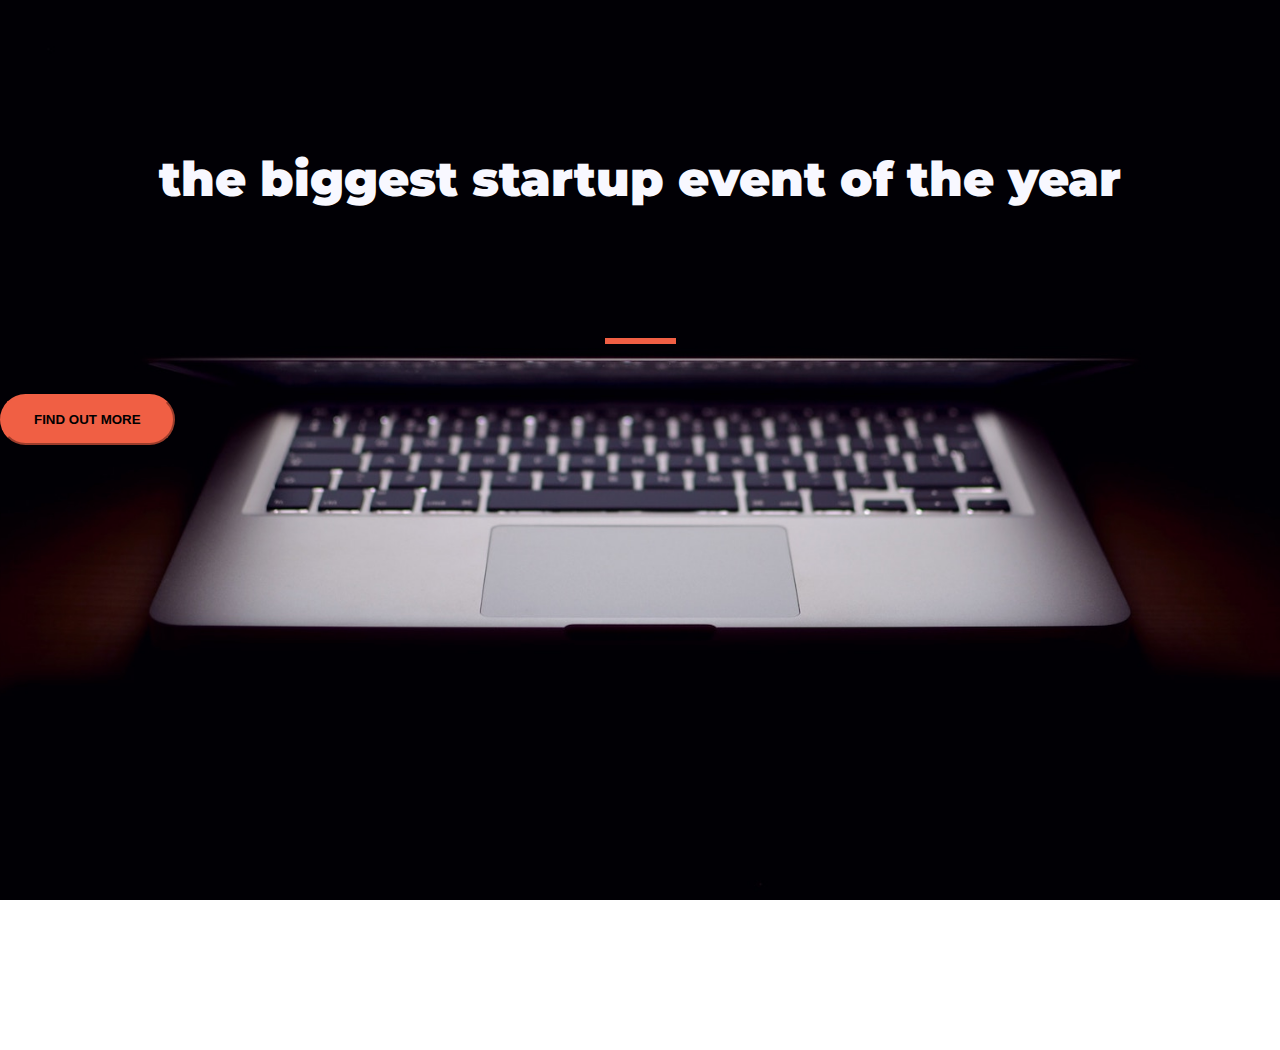
==== startup_files/index.html @ a2d6b684 "uploading website" ====
<!DOCTYPE html>
<html>
  <head>
    <title>Startup</title>
    <!-- Required meta tags -->
    <meta charset="utf-8">
    <meta name="viewport" content="width=device-width, initial-scale=1, shrink-to-fit=no">
    <!-- Google Fonts -->
    <link href="https://fonts.googleapis.com/css?family=Montserrat" rel="stylesheet">

    <!-- Note that the below Bootstrap file is a specific version. If you grab the most
    current from Bootstrap website, you will see the button grow transition being a lot faster
    than in my video.  Use whichever style sheet you like best! -->
    <!-- Bootstrap CSS from a CDN. This way you don't have to include the bootstrap file yourself -->
<!-- CSS only -->
    <link href="https://cdn.jsdelivr.net/npm/bootstrap@5.2.1/dist/css/bootstrap.min.css" rel="stylesheet" integrity="sha384-iYQeCzEYFbKjA/T2uDLTpkwGzCiq6soy8tYaI1GyVh/UjpbCx/TYkiZhlZB6+fzT" crossorigin="anonymous">    <!-- My own stylesheet -->
    <link href="style.css" rel="stylesheet">
  </head>
  <body>
    <div class="container d-flex align-item-center h-100">
      <div class="row">
        <header class="text-center">
          <h1 class="text-uppercase"><strong>the biggest startup event of the year</strong></h1>
        </header>
        <div class="buffer col-12"></div>
        <section class="text-center col-12">
          <hr>
          <a href="https://mailchi.mp/8b4d9f9ad460/joe-osima">
            <button class="btn btn-primary btn-xl">Find out more</button>
          </a>
        </section>
      </div>
    </div>
  </body>
</html>
---- startup_files/style.css ----
body,
html {
  width: 100%;
  height: 100%;
  font-family: 'Montserrat', sans-serif;
   background: url(header.jpg) no-repeat center center fixed; 
  -webkit-background-size: cover;
  -moz-background-size: cover;
  -o-background-size: cover;
  background-size: cover;
  margin: 75px auto;
}

h1{
  text-align: center;
  color:ghostwhite;
  font-size: 3rem;
  

}

hr{
  margin: 50px auto;
  color: #F05F44;
  border: 3px solid #F05F44;
   max-width: 65px;
  opacity: 1;

}

.buffer{
  height: 3rem;
}

.btn{
  font-weight: 700;
  border-radius: 300px;
  text-transform: uppercase;
}

.btn-primary{
  background-color:#F05F44;
  border-color: #F05F44;
}

.btn-primary:hover{
  background-color:#ee4b08;
  border-color:#ee4b08;
  border-width: 4px;
}

.btn-xl{
  padding: 1rem 2rem;
}

section{
  margin:0px 0px 250px 0px;
}
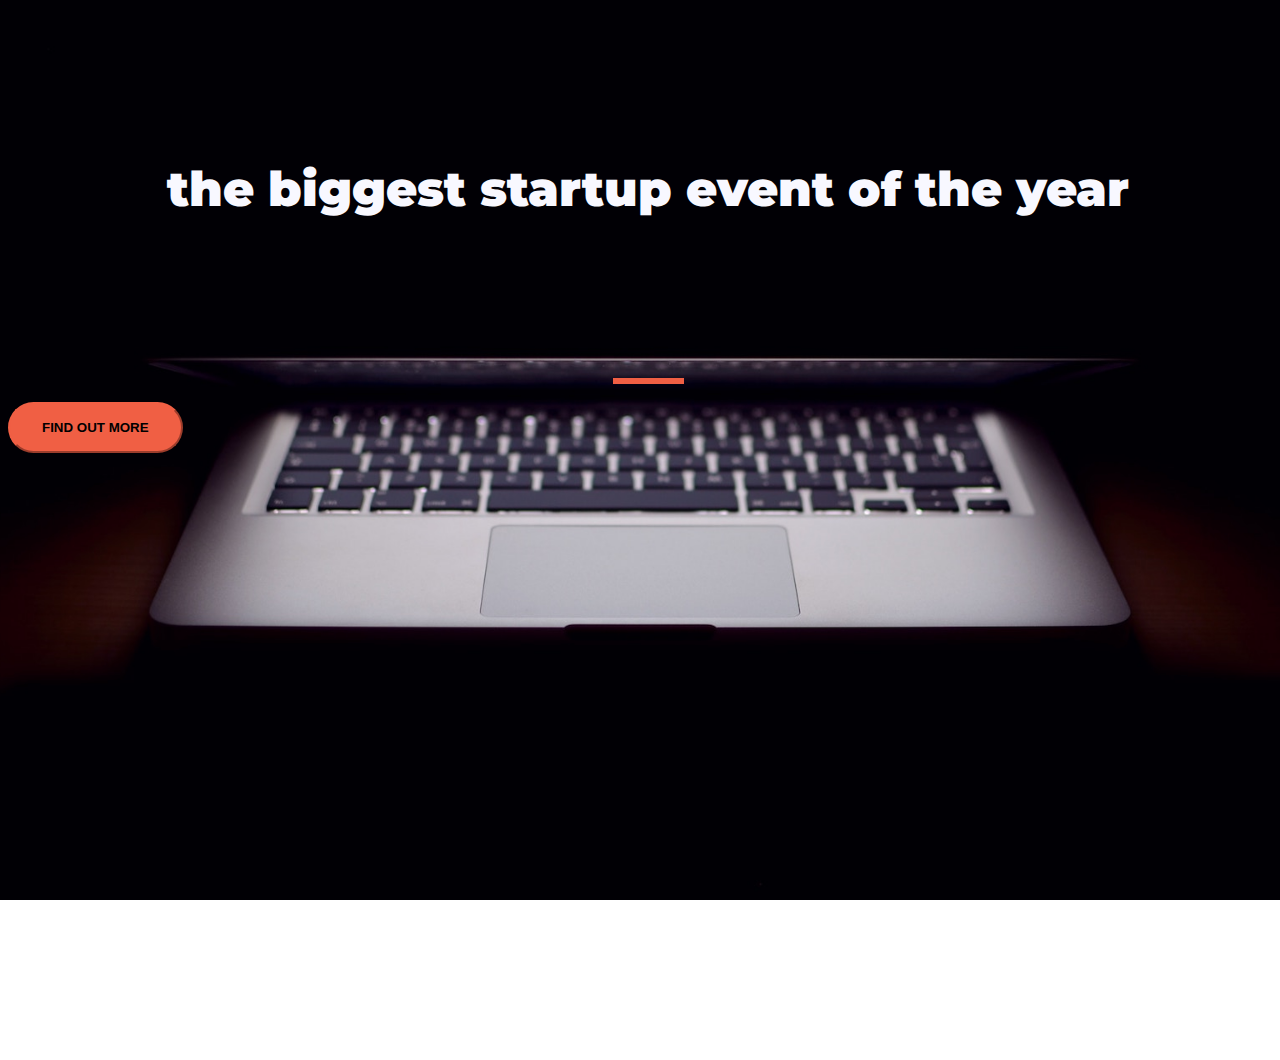
==== commit 9a89009b: "upload website" ====
--- a/startup_files/index.html
+++ b/startup_files/index.html
@@ -20,7 +20,7 @@
     <div class="container d-flex align-item-center h-100">
       <div class="row">
         <header class="text-center">
-          <h1 class="text-uppercase"><strong>the biggest startup event of the year</strong></h1>
+          <h1 class="text-uppercase h-100"><strong>the biggest startup event of the year</strong></h1>
         </header>
         <div class="buffer col-12"></div>
         <section class="text-center col-12">
--- a/startup_files/style.css
+++ b/startup_files/style.css
@@ -8,19 +8,18 @@
   -moz-background-size: cover;
   -o-background-size: cover;
   background-size: cover;
-  margin: 75px auto;
 }
 
 h1{
   text-align: center;
   color:ghostwhite;
   font-size: 3rem;
-  
+  margin: 10rem auto;
 
 }
 
 hr{
-  margin: 50px auto;
+  margin: 2px auto;
   color: #F05F44;
   border: 3px solid #F05F44;
    max-width: 65px;
@@ -28,14 +27,11 @@
 
 }
 
-.buffer{
-  height: 3rem;
-}
-
 .btn{
   font-weight: 700;
   border-radius: 300px;
   text-transform: uppercase;
+  margin: 1rem auto;
 }
 
 .btn-primary{
@@ -54,7 +50,7 @@
 }
 
 section{
-  margin:0px 0px 250px 0px;
+  margin: 0px 0px 280px 0px;
 }
 
 
@@ -68,4 +64,3 @@
 
 
 
-
